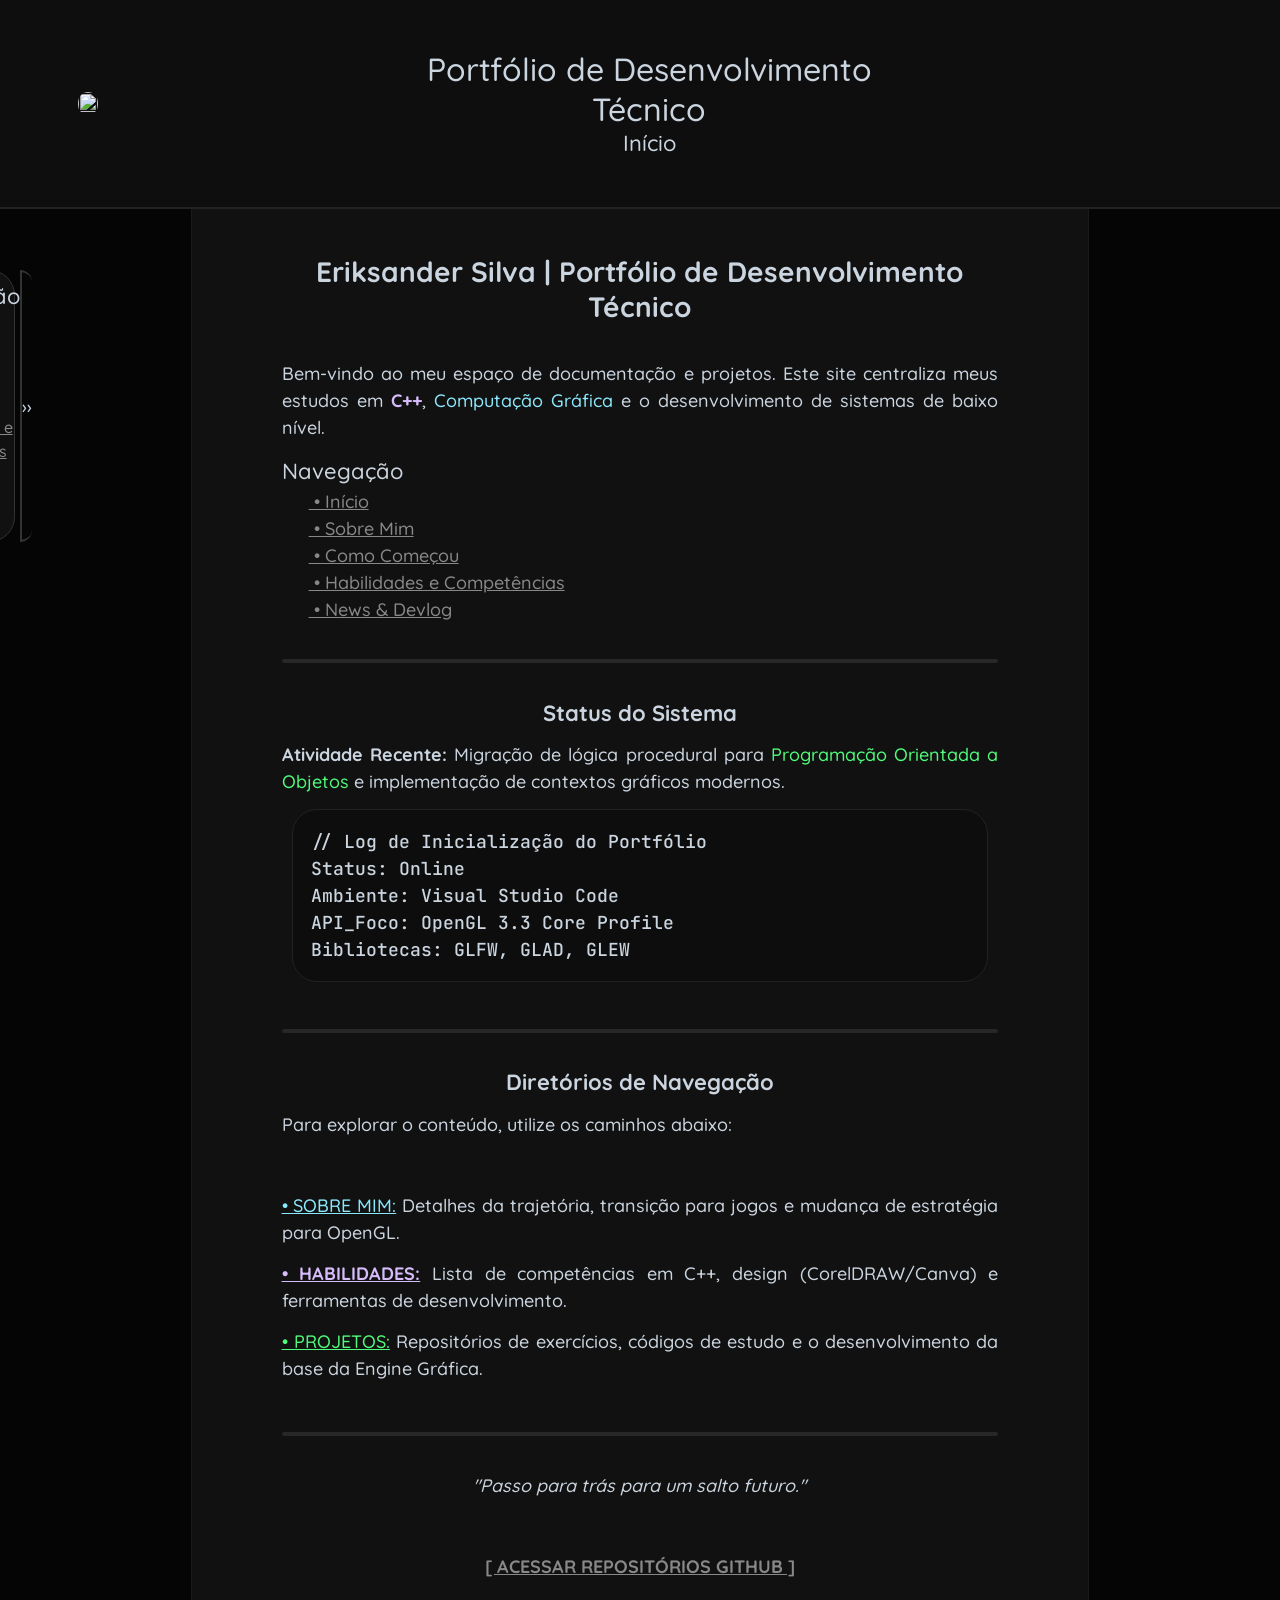
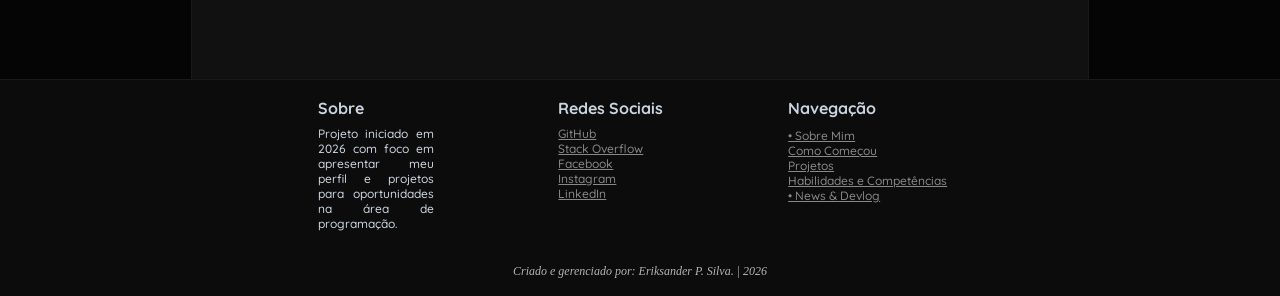
==== index.html @ 8983f593 "Portfolio Site: DevLog and Info Adding core HTML/CSS files, assets, and technical documentation stru" ====
<!doctype html>
<meta name="viewport" content="width=device-width, initial-scale=1.0">

<html lang="pt-br">
	<head>
		<meta charset="UTF-8">
		<title>Eriksander P. Silva | Início</title>
		<link rel="stylesheet" href="styles.css">
		<link rel="shortcut icon" href="https://avatars.githubusercontent.com/u/258270517?s=400&u=86ec24cb3adc86ccbdcbde97da5247bf1eaf7e98&v=4" />
		
	</head>
	
	<body>
		<header>
			<div class="box-header">
				<div class="logo">
					<a href="https://github.com/eriksander-code"> <img src="https://avatars.githubusercontent.com/u/258270517?s=400&u=86ec24cb3adc86ccbdcbde97da5247bf1eaf7e98&v=4" class="logo-img"> </a>
				</div>

				<div class="title">
					Portfólio de Desenvolvimento Técnico
					<div class="subtitle">
						Início
					</div>
				</div>

				<div class="space">
					
				</div>
			</div>
		</header>
		
		<main>
			<div class="sidebar">
				<div class="s-index">
					<div class="s-index-box">
						<span class="s-lateral-subtitle"> Navegação</span>
						<a href="aboutme.html"> • Sobre Mim</a>
						<a href="begin.html"> • Como Começou </a>
						<a href="projects.html"> • Projetos </a>
						<a href="skills.html"> • Habilidades e Competências</a>
						<a href="news.html"> • News & Devlog</a>
					</div>
				</div>
				<div class="s-popup">
					››
				</div>
			</div>

			<div class="corpo">
				<div class="corpo-text">

				

					<div class="c-title">
						Eriksander Silva | Portfólio de Desenvolvimento Técnico
					</div>

					<div class="c-paragraph2">
						Bem-vindo ao meu espaço de documentação e projetos. Este site centraliza meus estudos em <span class="c-format-purple">C++</span>, <span class="c-format-blue">Computação Gráfica</span> e o desenvolvimento de sistemas de baixo nível.
					</div>

					<div class="c-timeline">
						<span class="c-lateral-subtitle"> Navegação</span><br>
						&emsp; &emsp;<a href="index.html" class="c-paragraph2"> • Início</a> <br>
						&emsp; &emsp;<a href="aboutme.html" class="c-paragraph2"> • Sobre Mim</a> <br>
						&emsp; &emsp;<a href="begin.html" class="c-paragraph2"> • Como Começou </a><br>
						&emsp; &emsp;<a href="skills.html" class="c-paragraph2"> • Habilidades e Competências </a><br>
						&emsp; &emsp;<a href="news.html" class="c-paragraph2"> • News & Devlog</a> <br>
					</div>

					<div class="c-line"></div>

					<div class="c-subtitle">
						Status do Sistema
					</div>

					<div class="c-paragraph2">
						<span class="c-format-bold">Atividade Recente:</span> Migração de lógica procedural para <span class="c-format-green">Programação Orientada a Objetos</span> e implementação de contextos gráficos modernos.
					</div>

					<div class="c-box-code">
						// Log de Inicialização do Portfólio <br>
						Status: Online <br>
						Ambiente: Visual Studio Code <br>
						API_Foco: OpenGL 3.3 Core Profile <br>
						Bibliotecas: GLFW, GLAD, GLEW 
					</div>

					<div class="c-line"></div>

					<div class="c-subtitle">
						Diretórios de Navegação
					</div>

					<div class="c-paragraph">
						Para explorar o conteúdo, utilize os caminhos abaixo:
					</div>

					<div class="c-paragraph2">
						<a href="about.html" class="c-format-blue"> • SOBRE MIM:</a> Detalhes da trajetória, transição para jogos e mudança de estratégia para OpenGL.
					</div>

					<div class="c-paragraph2">
						<a href="skills.html" class="c-format-purple"> • HABILIDADES:</a> Lista de competências em C++, design (CorelDRAW/Canva) e ferramentas de desenvolvimento.
					</div>

					<div class="c-paragraph2">
						<a href="projects.html" class="c-format-green"> • PROJETOS:</a> Repositórios de exercícios, códigos de estudo e o desenvolvimento da base da Engine Gráfica.
					</div>

					<div class="c-line"></div>

					<div class="c-paragraph" style="text-align: center;">
						<span class="c-format-italic">"Passo para trás para um salto futuro."</span>
					</div>

					<div class="c-paragraph" style="text-align: center;">
						<a href="https://github.com/eriksander-code" target="_blank" class="c-format-bold">
							[ ACESSAR REPOSITÓRIOS GITHUB ]
						</a>
					</div>
					
				</div>
			</div>
		</main>
		
		<footer>
			<div class="footer-box">
			    <div> </div>
			
			    <div class="info">
					<span class="c-footer-title"> Sobre</span>
			        Projeto iniciado em 2026 com foco em apresentar meu perfil
					e projetos para oportunidades na área de programação.
			    </div>
			    
			    <div> </div>
			    
			    <div class="social-media">
					<span class="c-footer-title"> Redes Sociais</span>
			        <a href="https://github.com/eriksander-code"> GitHub</a>
			        <a href=""> Stack Overflow</a>
			        <a href=""> Facebook </a>
			        <a href=""> Instagram </a>
			        <a href=""> LinkedIn</a>
			    </div>

				<div> </div>
			    
			    <div class="index">
					<span class="c-footer-title"> Navegação</span>
			        <a href="aboutme.html"> • Sobre Mim</a>
			        <a href="begin.html"> Como Começou </a>
			        <a href="projects.html"> Projetos </a>
			        <a href="skills.html"> Habilidades e Competências</a>
					<a href="news.html"> • News & Devlog</a>
			    </div>
			</div>
			
			<div class="credits">
			    Criado e gerenciado por: Eriksander P. Silva. | 2026
			</div>
		</footer>
	</body>
</html>
---- styles.css ----
@import url('https://fonts.googleapis.com/css2?family=JetBrains+Mono:ital,wght@0,100..800;1,100..800&display=swap');
@import url('https://fonts.googleapis.com/css2?family=Quicksand:wght@300..700&display=swap');
@import url('https://fonts.googleapis.com/css2?family=Cormorant+Garamond:ital,wght@0,300..700;1,300..700&display=swap');

body {
	display: grid;
	align-items: space-between;
	justify-content: center;
	
	margin: 0;
	font-family: Quicksand;
	font-size: 12px;
	font-weight: 500;
	color: #cbd5e0;
	
	height: auto;
	width: auto;

	overflow-x: hidden;
}

header {
	display: inline-flex;
	justify-content: space-around;  
	align-items: center;

	width: 100vw;
	height: 23vh;
	background-color: #0e0e0e; 
    border-bottom: 2px solid #222;
}
	.box-header {
		display: inline-flex;
		justify-content: space-between;  
		align-items: center;

		width: 95%;
		height: 70%;
	}

		.title {
			display: grid;
			align-items: space-between;
			justify-content: center;

			margin: auto;

			font-family: Quicksand;
			font-size: 32px;
			text-align: center;
		}

		.subtitle {
			display: grid;
			align-items: space-between;
			justify-content: center;

			margin: auto;

			font-family: Quicksand;
			font-size: 22px;
			text-align: center;
		}

		.logo {
			display: flex;
			align-items: center;
			justify-content: center;

			margin-right: 20%;

			width: 10%;
			height: 100%;
		}
			.logo-img {
				width: 100%;
				height: 100%;

				border-radius: 100px;
			}

		.space {
			width: 30%;
			height: 100%;
		}

main {
	display: grid;
	justify-content: center;  
	align-items: space-between;

	width: 100vw;
	height: auto;
	background-color: #050505;
}
	.sidebar {
		transition: all 0.5s ease;

		position: fixed;
		top: 30%;
		left: -19%;

		display: flex;
		justify-content: space-between;  
		align-items: center;

		width: 20vw;
		height: 30vh;
		background-color: #111; 
    	border: 1px solid #333;
		
		border-top-right-radius: 25px;
		border-bottom-right-radius: 25px;

		margin: 0;
	}

	.sidebar:hover {
		transform: scale(1);

		position: fixed;
		left: -10%;
	}

		.s-index {
			display: grid;
            justify-content: start;
            align-items: start;

            height: 100%;
            width: auto;

			margin-left: 55%;
			padding-top: 12.5%;
			padding-bottom: 5.5%;
		}

		.s-index-box {
			display: grid;
            justify-content: space-between;
            align-items: start;
        
            text-align: left;

			font-size: 16px;
			line-height: 1.5;
		}

		.s-popup {
			display: flex;
			justify-content: center;  
			align-items: center;

			margin-right: 0%;
			font-size: 18px;

			width: 8%;
			height: 99%;

			background-color: rgba(0,0,0,0);
			border-top: 2px solid #333;
			border-left: 2px solid #333;
			border-bottom: 2px solid #333;
			color: #cbd5e0;

			border-top-right-radius: 25px;
			border-bottom-right-radius: 25px;
		}

		.s-lateral-subtitle {
			text-align: left;
			font-size: 22px;
			font-family: Quicksand;

			margin-top: 0%;
			margin-bottom: 5%;

			line-height: 1.5;
		}

	.corpo {
		display: grid;
		justify-content: center;  
		align-items: center;

		width: 70vw;
		height: auto;
		background-color: #111111; 
		border-left: 1px solid #1a1a1a; 
		border-right: 1px solid #1a1a1a;

		margin: 0;
	}

		.corpo-text {
			display: grid;
			align-items: space-around;

			width: 80%;
			min-width: 80%;
			max-width: 80%;
			height: auto;
			background-color: rgba(0, 0, 0, 0);

			margin: auto;
			margin-top: 5%;
			margin-bottom: 5%;
		}
			.c-title {
				text-align: center;
				font-size: 28px;
				font-family: Quicksand;
				font-weight: 1000;

				margin-top: 0%;
				margin-bottom: 5%;
			}

			.c-subtitle {
				text-align: center;
				font-size: 22px;
				font-family: Quicksand;
				font-weight: 1000;

				margin-top: 0%;
				margin-bottom: 2%;
			}

			.c-paragraph {
				text-align: justify;
				font-size: 18px;
				font-family: Quicksand;

				margin-top: 0%;
				margin-bottom: 7.5%;

				line-height: 1.5;
			}

			.c-paragraph2 {
				text-align: justify;
				font-size: 18px;
				font-family: Quicksand;

				margin-top: 0%;
				margin-bottom: 2%;

				line-height: 1.5;
			}
			
			.c-lateral-subtitle {
			    text-align: left;
			    font-size: 22px;
				font-family: Quicksand;

				margin-top: 0%;
				margin-bottom: 2%;

				line-height: 1.5;
			}

			.c-footer-title {
			    text-align: left;
			    font-size: 16px;
				font-family: Quicksand;
				font-weight: bold;

				margin-top: 0%;
				margin-bottom: 5%;

				line-height: 1.5;
			}

			.c-space {
				width: 25vw;
			}

			.c-image-box-center {
			    height: auto;
			    width: auto;
			    
			    display: flex;
			    align-items: start;
			    justify-content: center;
			    
			    margin-bottom: 0%;
			}

			.c-image-box-left {
			    height: auto;
			    width: auto;
			    
			    display: flex;
			    align-items: start;
			    justify-content: left;
			    
			    margin-bottom: 0%;
			}
			
			.c-image-box-right {
			    height: auto;
			    width: auto;
			    
			    display: flex;
			    align-items: start;
			    justify-content: right;
			    
			    margin-bottom: 0%;
			}

			    .c-image-small {
			    	max-width: 60%;
				    max-height: 60%;

				    border-radius: 25px;
			    }
				.c-image-medium {
			    	max-width: 80%;
				    max-height: 80%;

				    border-radius: 25px;
			    }
				.c-image-big {
			    	max-width: 100%;
				    max-height: 100%;

				    border-radius: 25px;
			    }

			.c-format-red {
				color: #ff2323;
			}
			
			.c-format-blue {
				color: #8be9fd;
			}

			.c-format-green {
				color: #50fa7b;
			}
			
			.c-format-cyan {
			    color: rgb(0,122,122);
			}

			.c-format-underline {
				text-decoration: underline;
			}

			.c-format-italic {
				font-style: italic;
			}

			.c-format-bold {
				font-weight: 1000;
			}
			
			.c-format-skygreen {
			    color: rgb(205, 255, 205);
			}

			.c-format-purple {
				color: #d6bcfa;
				font-weight: bold;
			}

			a {
				color: #888;
				transition: color 0.3s ease;
			}

			a:hover {
				color: #ffffff;
    			text-shadow: 0 0 10px rgba(4, 238, 255, 0.7);
			}

			.c-box-code {
				text-align: left;
				font-size: 18px;
				font-family: 'JetBrains Mono';

				margin-top: 0%;
				margin-bottom: 1.5%;
				margin-left: 1.5%;
				margin-right: 1.5%;
				padding: 2.5%;

				line-height: 1.5;

				border-radius: 25px;
				background-color: #0d0d0d; 
    			border: 1px solid #222;
			}

			.c-box {
				text-align: justify;
				font-size: 18px;
				font-family: Quicksand;

				margin-top: 0%;
				margin-bottom: 5%;
				margin-left: 1.5%;
				margin-right: 1.5%;
				padding: 2.5%;

				line-height: 1.5;

				border-radius: 25px;
				background-color: #0d0d0d; 
    			border: 1px solid #222;
			}

			.c-timeline-box {
				text-align: left;
				font-size: 18px;
				font-family: Quicksand;

				margin-top: 0%;
				margin-bottom: 5%;
				margin-left: 1.5%;
				margin-right: 1.5%;
				padding: 2.5%;

				line-height: 2;

				background-color: rgba(0, 0, 0, 0); 
    			border-left: 3px solid #222;
			}

			.c-line {
				margin-top: 5%;
				margin-bottom: 5%;
				background-color: rgb(39, 39, 39);

				border: 2px solid rgb(39,39,39);
				border-radius: 50px;
			}

			.c-vertical-line {
				height: 70%;

				background-color: rgb(45, 45, 45);

				border: 1.5px solid rgb(45, 45, 45);
				border-radius: 50px;
			}


footer {
	position: relative;
	top: 0vh;
	bottom: 0px;
	
	display: grid;
	justify-content: center;
	align-items: space-between;

	width: 100vw;
	min-height: 24vh;
	height: auto;
	background: #0c0c0c;
	
    border-top: 1px solid #1a1a1a;
}
    .footer-box {
        display: flex;
        justify-content: space-between;
        align-items: start;
        
        margin: auto;
		margin-right: 10%;
        
        height: 80%;
        width: 60vw;
		max-width: 80vw;
    }
        
        .info {
            display: grid;
            justify-content: space-around;
            align-items: top;
            
            text-align: justify;
            height: auto;
            width: 15%;

			margin-right: 0%;
        }
        
        .social-media {
            display: grid;
            justify-content: space-around;
            align-items: top;
        
            text-align: left;
            height: auto;
            width: auto;

        }
        
        .index {
            display: grid;
            justify-content: space-around;
            align-items: top;
        
            text-align: left;
            height: auto;
            width: auto;

			margin-right: 10%;
        }
    
    .credits {
        margin: auto;
		text-align: center;
        
        font-family: 'Times New Roman', serif;
        font-style: italic;
        font-size: 12px;
        
        color: rgb(180,180,180);
    }

/*-------------------------------------------------------------------*/

@media (max-width: 768px) {

    header {
        height: auto;
        padding: 20px 0;
    }

    .title {
        font-size: 22px;
    }

    .logo {
        width: 20%;
        margin-right: 0;
    }

    .sidebar {
        display:none;
    }

    .corpo {
        width: 95vw;
        border-left: none;
        border-right: none;
    }

    .corpo-text {
        width: 90%;
        margin-top: 10%;
        margin-bottom: 10%;
    }

    .c-title {
        font-size: 22px;
        text-align: center;
    }

    .c-subtitle {
        font-size: 18px;
    }

    .c-paragraph {
        font-size: 16px;
        line-height: 1.6;
        text-align: left;
    }

    .c-lateral-subtitle {
        font-size: 18px;
    }

    .c-box, .c-box-code {
        margin-left: 0;
        margin-right: 0;
        padding: 4%;
    }

    .c-image {
        max-width: 100%;
    }

    footer {
        height: 65vh;
        padding: 20px 0;
    }

    .footer-box {
        display: grid;
        justify-content: left;
        align-items: left;
        text-align: left;
        gap: 25px;

        border: 2px solid red;
    }

    .info, .social-media, .index {
        width: 100%;
		border: 2px solid red;
    }

    .info {
        text-align: left;
    }

    .social-media a,
    .index a {
        display: flex;
        margin: 0;
    }

    .credits {
        margin-top: 20%;
    }

}
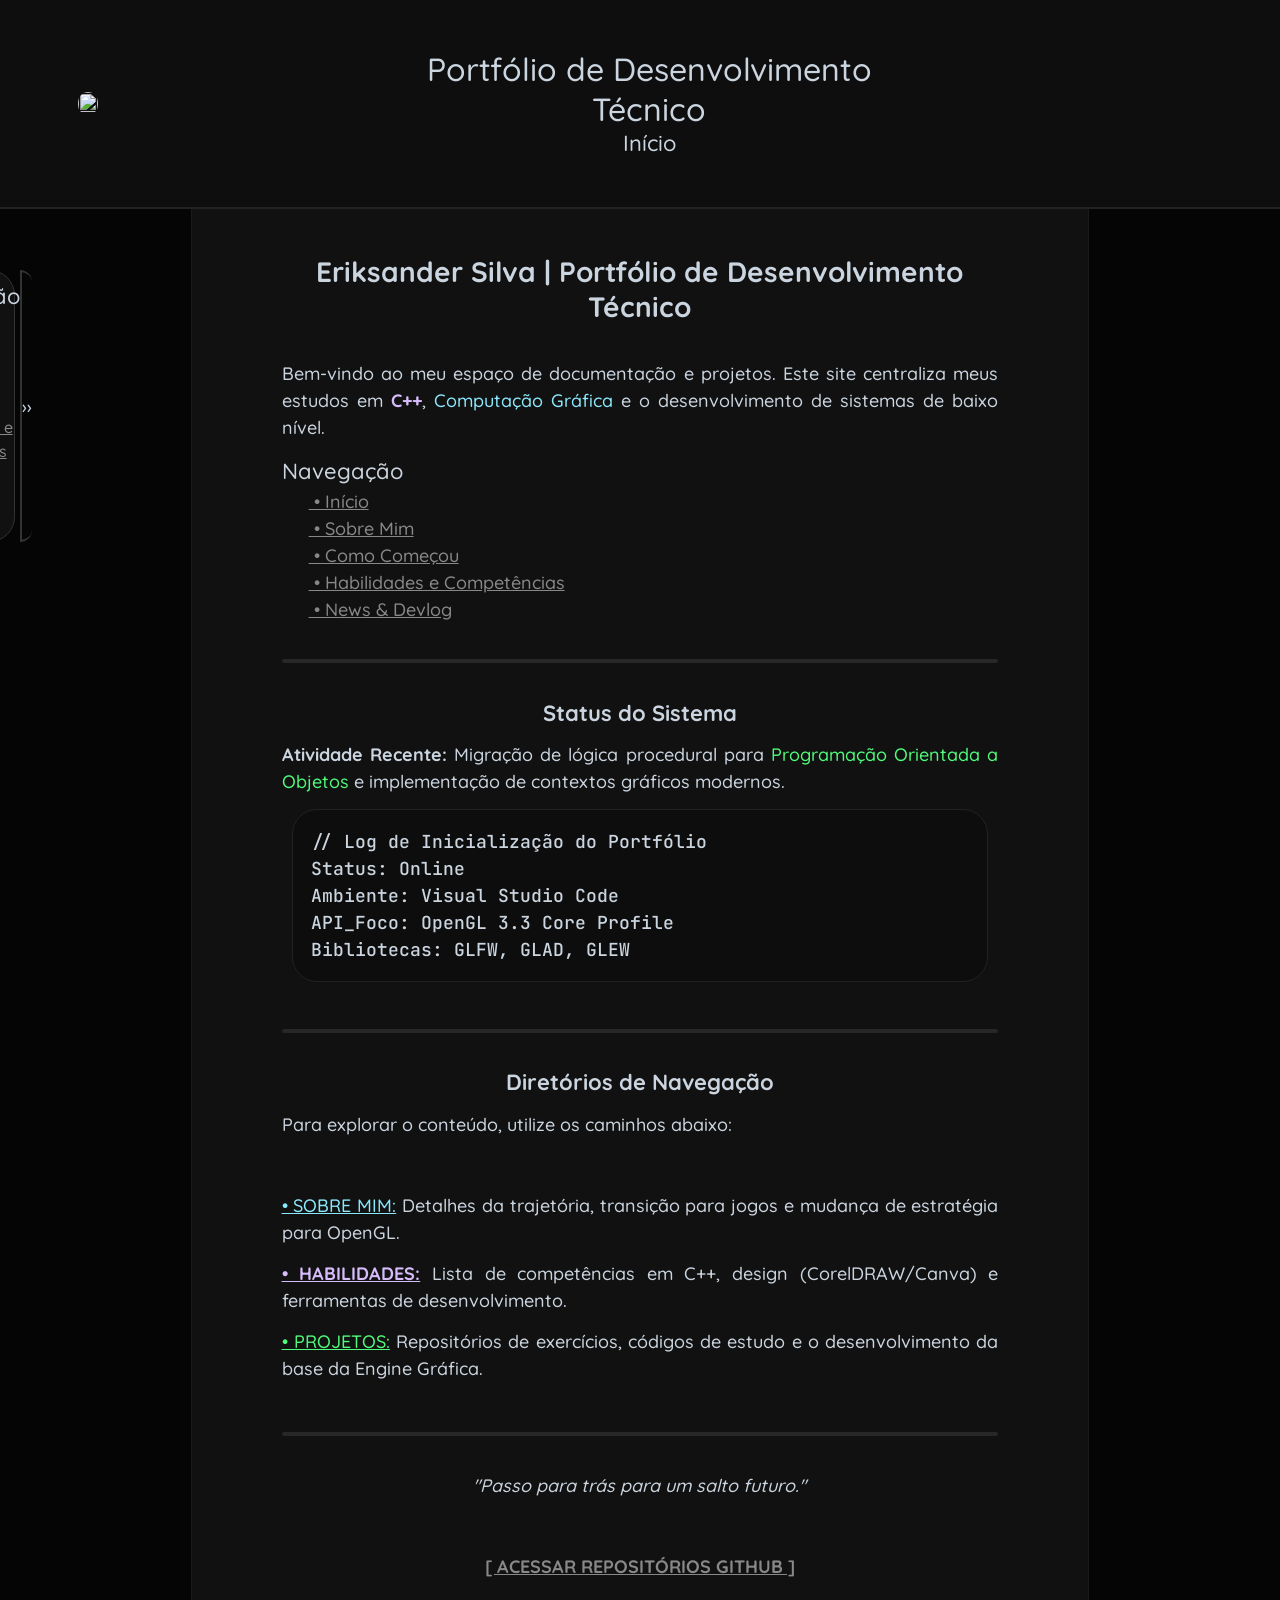
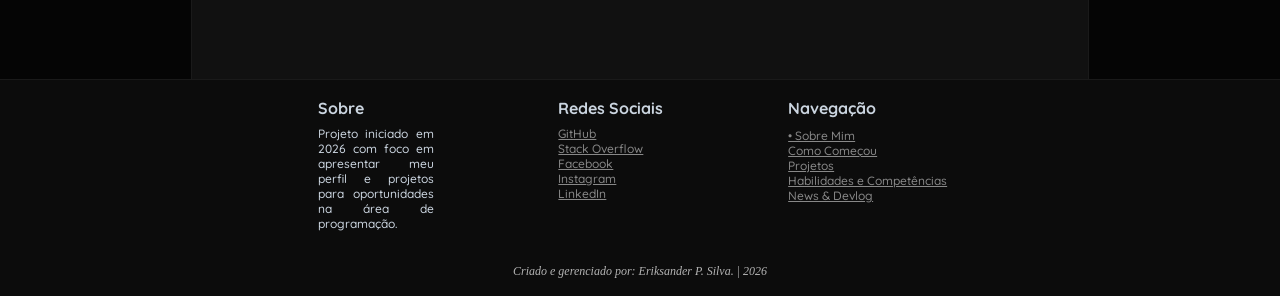
==== commit f950096c: "Minor fixes index.html" ====
--- a/index.html
+++ b/index.html
@@ -154,7 +154,7 @@
 			        <a href="begin.html"> Como Começou </a>
 			        <a href="projects.html"> Projetos </a>
 			        <a href="skills.html"> Habilidades e Competências</a>
-					<a href="news.html"> • News & Devlog</a>
+					<a href="news.html"> News & Devlog</a>
 			    </div>
 			</div>
 			
--- a/styles.css
+++ b/styles.css
@@ -544,13 +544,15 @@
     }
 
     .corpo {
-        width: 95vw;
+        width: 95vw;
+        max-width: 95vw;
         border-left: none;
         border-right: none;
     }
 
     .corpo-text {
-        width: 90%;
+        width: 90%;
+        max-width: 90%;
         margin-top: 10%;
         margin-bottom: 10%;
     }
@@ -596,12 +598,12 @@
         text-align: left;
         gap: 25px;
 
-        border: 2px solid red;
+        
     }
 
     .info, .social-media, .index {
         width: 100%;
-		border: 2px solid red;
+	
     }
 
     .info {
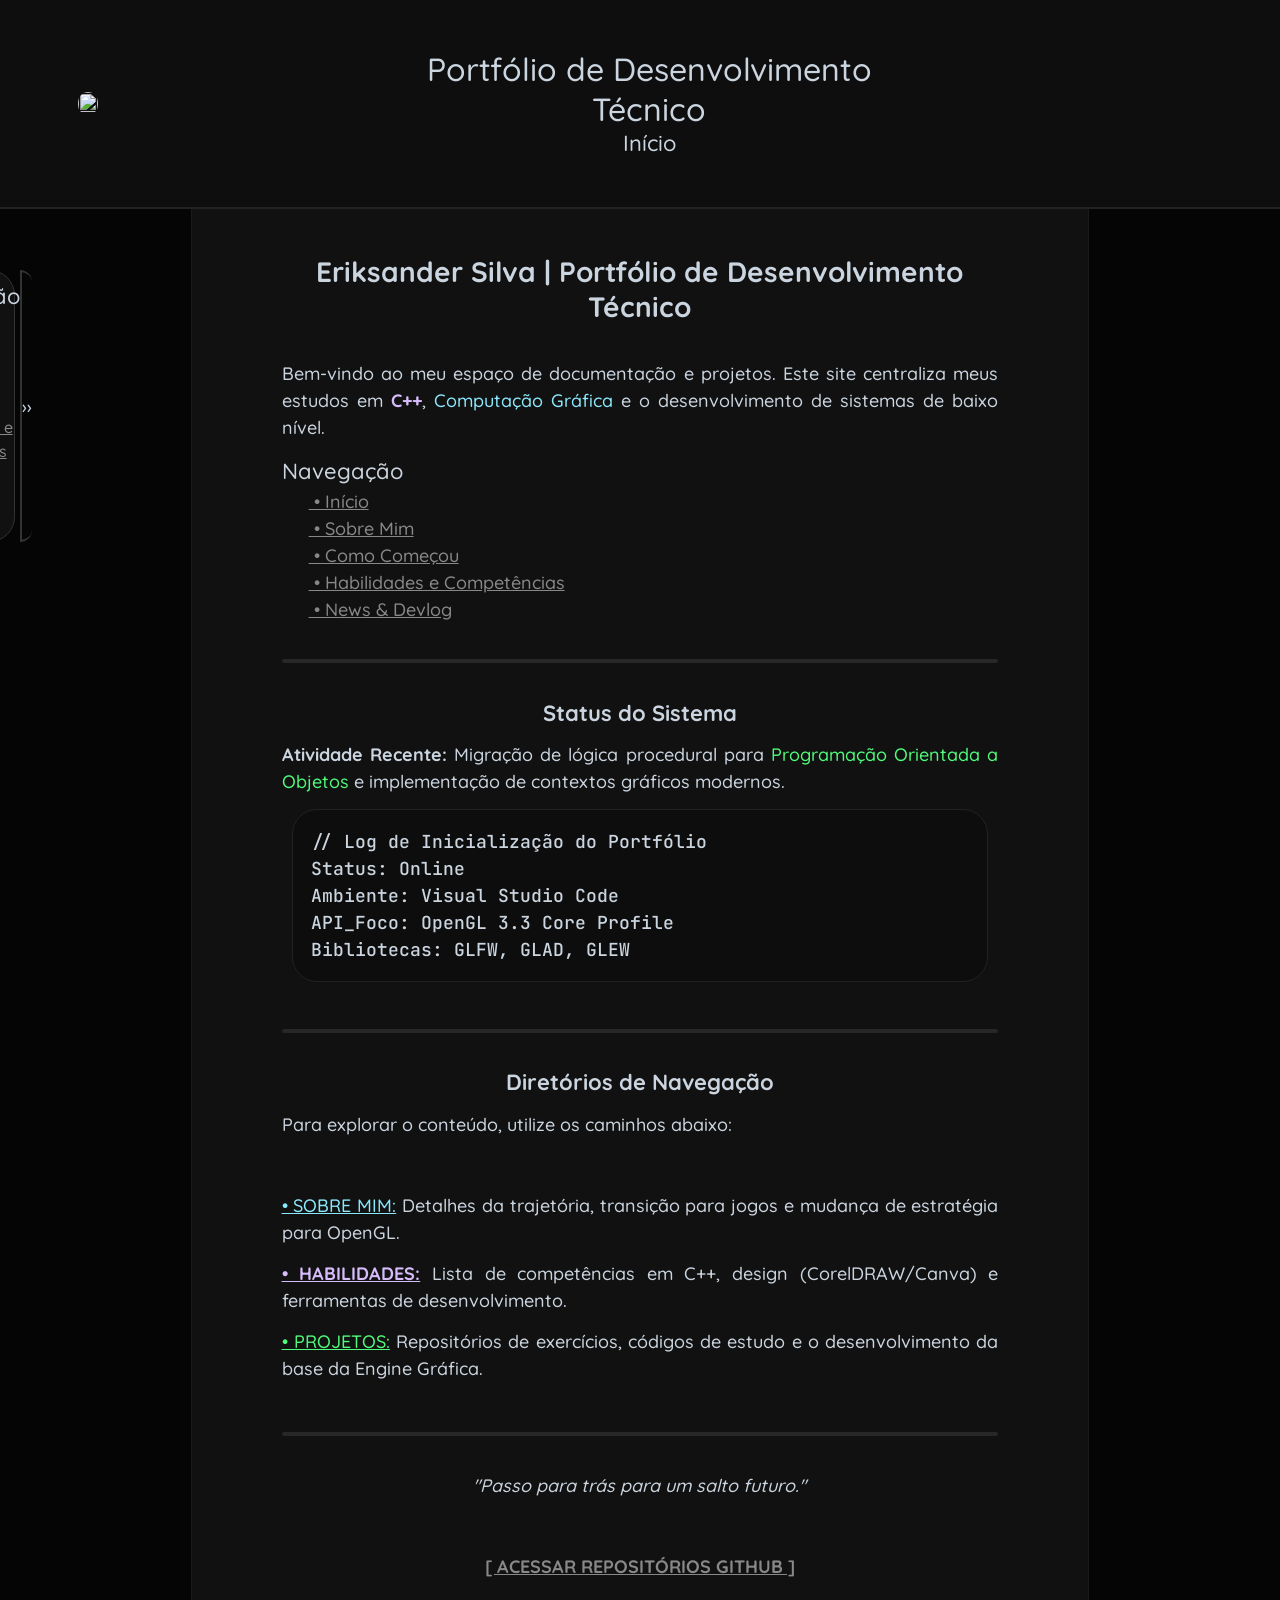
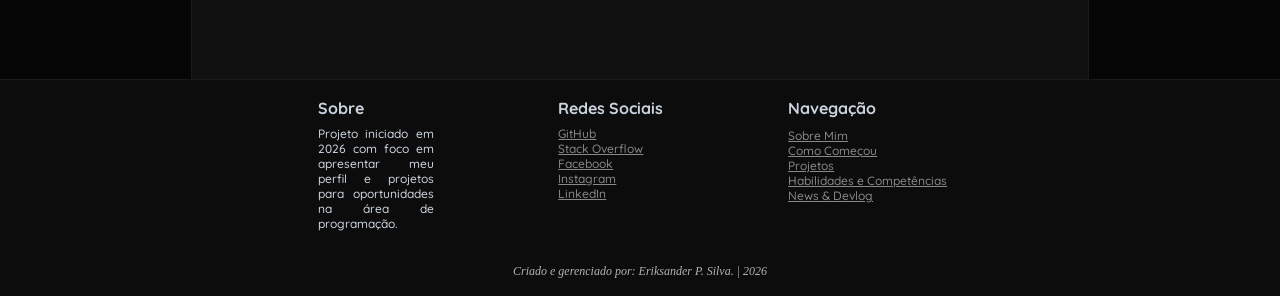
==== commit 3471ae16: "Minor HTML fixes - 153" ====
--- a/index.html
+++ b/index.html
@@ -150,7 +150,7 @@
 			    
 			    <div class="index">
 					<span class="c-footer-title"> Navegação</span>
-			        <a href="aboutme.html"> • Sobre Mim</a>
+			        <a href="aboutme.html"> Sobre Mim</a>
 			        <a href="begin.html"> Como Começou </a>
 			        <a href="projects.html"> Projetos </a>
 			        <a href="skills.html"> Habilidades e Competências</a>
@@ -163,4 +163,4 @@
 			</div>
 		</footer>
 	</body>
-</html>+</html>
--- a/styles.css
+++ b/styles.css
@@ -116,10 +116,9 @@
 	}
 
 	.sidebar:hover {
-		transform: scale(1);
+		transform: translateX(45%);
 
 		position: fixed;
-		left: -10%;
 	}
 
 		.s-index {
@@ -544,14 +543,14 @@
     }
 
     .corpo {
-        width: 95vw;
+        width: 95vw;
         max-width: 95vw;
         border-left: none;
         border-right: none;
     }
 
     .corpo-text {
-        width: 90%;
+        width: 90%;
         max-width: 90%;
         margin-top: 10%;
         margin-bottom: 10%;
@@ -620,4 +619,4 @@
         margin-top: 20%;
     }
 
-}       +}       
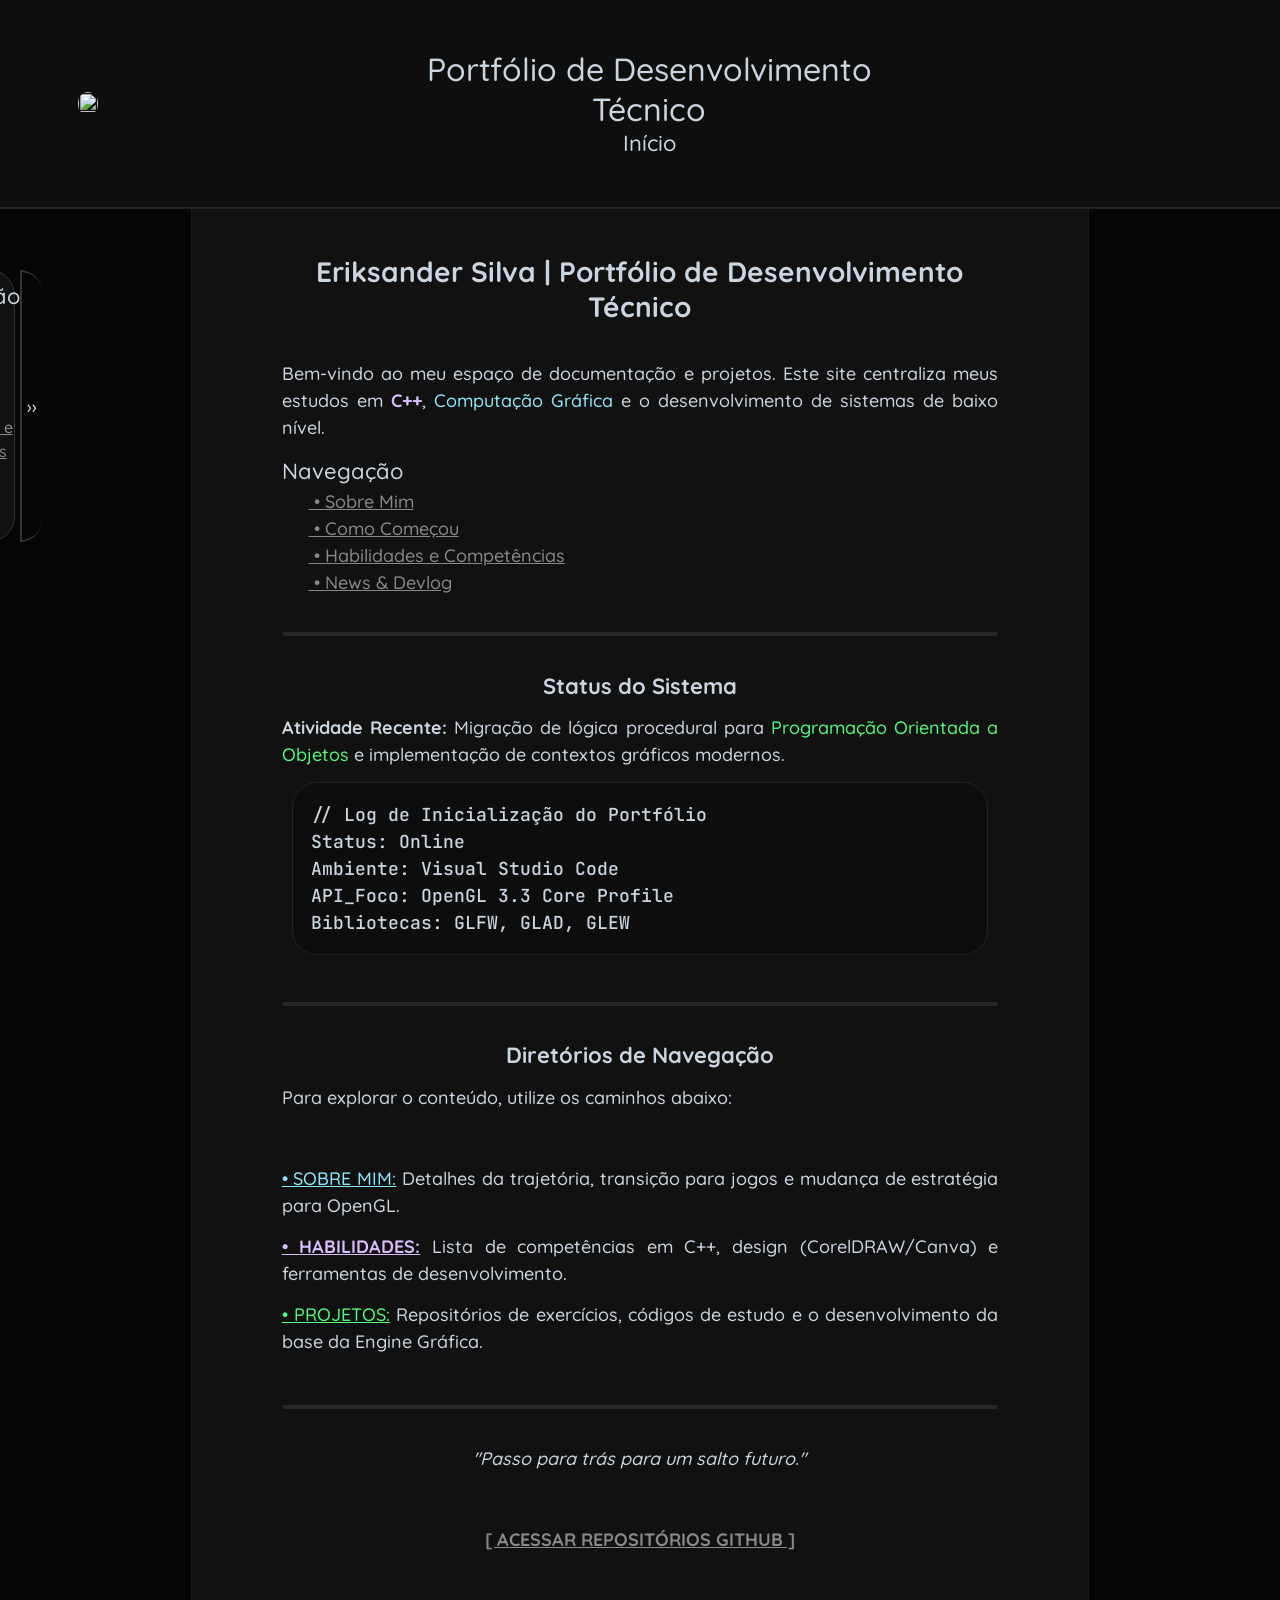
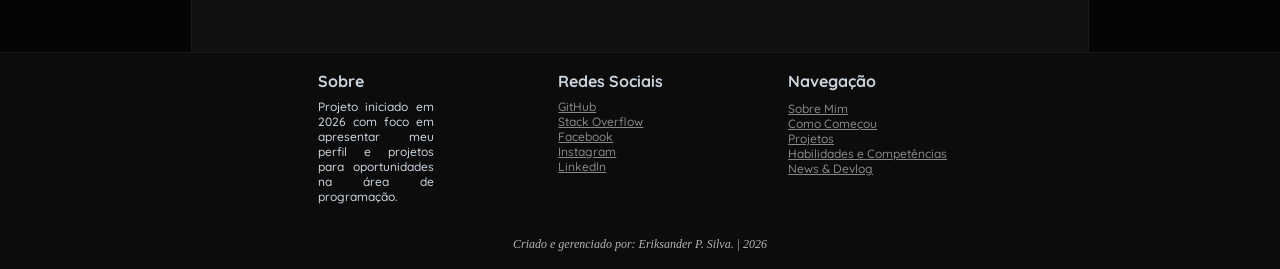
==== commit 6f1a8a59: "Uploading the new structure" ====
--- a/index.html
+++ b/index.html
@@ -5,7 +5,12 @@
 	<head>
 		<meta charset="UTF-8">
 		<title>Eriksander P. Silva | Início</title>
-		<link rel="stylesheet" href="styles.css">
+		<link rel="stylesheet" href="style/global.css">
+		<link rel="stylesheet" href="style/header.css">
+		<link rel="stylesheet" href="style/main.css">
+		<link rel="stylesheet" href="style/c-format.css">
+		<link rel="stylesheet" href="style/footer.css">
+		<link rel="stylesheet" href="style/media.css">
 		<link rel="shortcut icon" href="https://avatars.githubusercontent.com/u/258270517?s=400&u=86ec24cb3adc86ccbdcbde97da5247bf1eaf7e98&v=4" />
 		
 	</head>
@@ -35,11 +40,11 @@
 				<div class="s-index">
 					<div class="s-index-box">
 						<span class="s-lateral-subtitle"> Navegação</span>
-						<a href="aboutme.html"> • Sobre Mim</a>
-						<a href="begin.html"> • Como Começou </a>
-						<a href="projects.html"> • Projetos </a>
-						<a href="skills.html"> • Habilidades e Competências</a>
-						<a href="news.html"> • News & Devlog</a>
+						<a href="pages/aboutme.html"> • Sobre Mim</a>
+						<a href="pages/begin.html"> • Como Começou </a>
+						<a href="pages/projects.html"> • Projetos </a>
+						<a href="pages/skills.html"> • Habilidades e Competências</a>
+						<a href="pages/news.html"> • News & Devlog</a>
 					</div>
 				</div>
 				<div class="s-popup">
@@ -62,11 +67,10 @@
 
 					<div class="c-timeline">
 						<span class="c-lateral-subtitle"> Navegação</span><br>
-						&emsp; &emsp;<a href="index.html" class="c-paragraph2"> • Início</a> <br>
-						&emsp; &emsp;<a href="aboutme.html" class="c-paragraph2"> • Sobre Mim</a> <br>
-						&emsp; &emsp;<a href="begin.html" class="c-paragraph2"> • Como Começou </a><br>
-						&emsp; &emsp;<a href="skills.html" class="c-paragraph2"> • Habilidades e Competências </a><br>
-						&emsp; &emsp;<a href="news.html" class="c-paragraph2"> • News & Devlog</a> <br>
+						&emsp; &emsp;<a href="pages/aboutme.html" class="c-paragraph2"> • Sobre Mim</a> <br>
+						&emsp; &emsp;<a href="pages/begin.html" class="c-paragraph2"> • Como Começou </a><br>
+						&emsp; &emsp;<a href="pages/skills.html" class="c-paragraph2"> • Habilidades e Competências </a><br>
+						&emsp; &emsp;<a href="pages/news.html" class="c-paragraph2"> • News & Devlog</a> <br>
 					</div>
 
 					<div class="c-line"></div>
@@ -150,11 +154,11 @@
 			    
 			    <div class="index">
 					<span class="c-footer-title"> Navegação</span>
-			        <a href="aboutme.html"> Sobre Mim</a>
-			        <a href="begin.html"> Como Começou </a>
-			        <a href="projects.html"> Projetos </a>
-			        <a href="skills.html"> Habilidades e Competências</a>
-					<a href="news.html"> News & Devlog</a>
+			        <a href="pages/aboutme.html"> Sobre Mim</a>
+			        <a href="pages/begin.html"> Como Começou </a>
+			        <a href="pages/projects.html"> Projetos </a>
+			        <a href="pages/skills.html"> Habilidades e Competências</a>
+					<a href="pages/news.html"> News & Devlog</a>
 			    </div>
 			</div>
 			
--- a/style/global.css
+++ b/style/global.css
@@ -0,0 +1,30 @@
+/*//////////////////////////////////////////////////////////////////////////////////////////////////////
+
+    Creation Date: 04/19/2026
+    Last Update: 04/19/2026
+    Created by: Eriksander P. Silva
+    Name: global.css
+    Description: This file contains all global classes for the HTML.
+
+//////////////////////////////////////////////////////////////////////////////////////////////////////*/
+
+@import url('https://fonts.googleapis.com/css2?family=JetBrains+Mono:ital,wght@0,100..800;1,100..800&display=swap');
+@import url('https://fonts.googleapis.com/css2?family=Quicksand:wght@300..700&display=swap');
+@import url('https://fonts.googleapis.com/css2?family=Cormorant+Garamond:ital,wght@0,300..700;1,300..700&display=swap');
+
+body {
+	display: grid;
+	align-items: space-between;
+	justify-content: center;
+	
+	margin: 0;
+	font-family: Quicksand;
+	font-size: 12px;
+	font-weight: 500;
+	color: #cbd5e0;
+	
+	height: auto;
+	width: auto;
+
+	overflow-x: hidden;
+}
--- a/style/header.css
+++ b/style/header.css
@@ -0,0 +1,74 @@
+/*//////////////////////////////////////////////////////////////////////////////////////////////////////
+
+    Creation Date: 04/19/2026
+    Last Update: 04/19/2026
+    Created by: Eriksander P. Silva
+    Name: header.css
+    Description: This file contains the whole system of classes for the header in the HTML.
+
+//////////////////////////////////////////////////////////////////////////////////////////////////////*/
+
+header {
+	display: inline-flex;
+	justify-content: space-around;  
+	align-items: center;
+
+	width: 100vw;
+	height: 23vh;
+	background-color: #0e0e0e; 
+    border-bottom: 2px solid #222;
+}
+	.box-header {
+		display: inline-flex;
+		justify-content: space-between;  
+		align-items: center;
+
+		width: 95%;
+		height: 70%;
+	}
+
+		.title {
+			display: grid;
+			align-items: space-between;
+			justify-content: center;
+
+			margin: auto;
+
+			font-family: Quicksand;
+			font-size: 32px;
+			text-align: center;
+		}
+
+		.subtitle {
+			display: grid;
+			align-items: space-between;
+			justify-content: center;
+
+			margin: auto;
+
+			font-family: Quicksand;
+			font-size: 22px;
+			text-align: center;
+		}
+
+		.logo {
+			display: flex;
+			align-items: center;
+			justify-content: center;
+
+			margin-right: 20%;
+
+			width: 10%;
+			height: 100%;
+		}
+			.logo-img {
+				width: 100%;
+				height: 100%;
+
+				border-radius: 100px;
+			}
+
+		.space {
+			width: 30%;
+			height: 100%;
+		}
--- a/style/main.css
+++ b/style/main.css
@@ -0,0 +1,133 @@
+/*//////////////////////////////////////////////////////////////////////////////////////////////////////
+
+    Creation Date: 04/19/2026
+    Last Update: 04/19/2026
+    Created by: Eriksander P. Silva
+    Name: main.css
+    Description: This file contains the whole system of classes for the main in the HTML.
+
+//////////////////////////////////////////////////////////////////////////////////////////////////////*/
+
+main {
+	display: grid;
+	justify-content: center;  
+	align-items: space-between;
+
+	width: 100vw;
+	height: auto;
+	background-color: #050505;
+}
+	.sidebar {
+		transition: all 0.5s ease;
+
+		position: fixed;
+		top: 30%;
+		left: -19%;
+
+		display: flex;
+		justify-content: space-between;  
+		align-items: center;
+
+		width: 20vw;
+		height: 30vh;
+		background-color: #111; 
+    	border: 1px solid #333;
+		
+		border-top-right-radius: 25px;
+		border-bottom-right-radius: 25px;
+
+		margin: 0;
+	}
+
+	.sidebar:hover {
+		transform: translateX(45%);
+
+		position: fixed;
+	}
+
+		.s-index {
+			display: grid;
+            justify-content: start;
+            align-items: start;
+
+            height: 100%;
+            width: auto;
+
+			margin-left: 55%;
+			padding-top: 12.5%;
+			padding-bottom: 5.5%;
+		}
+
+		.s-index-box {
+			display: grid;
+            justify-content: space-between;
+            align-items: start;
+        
+            text-align: left;
+
+			font-size: 16px;
+			line-height: 1.5;
+		}
+
+		.s-popup {
+			display: flex;
+			justify-content: center;  
+			align-items: center;
+
+			margin-right: 0%;
+			font-size: 18px;
+
+			width: 8%;
+			max-width: 8%;
+			min-width: 8%;
+			height: 99%;
+
+			background-color: rgba(0,0,0,0);
+			border-top: 2px solid #333;
+			border-left: 2px solid #333;
+			border-bottom: 2px solid #333;
+			color: #cbd5e0;
+
+			border-top-right-radius: 25px;
+			border-bottom-right-radius: 25px;
+		}
+
+		.s-lateral-subtitle {
+			text-align: left;
+			font-size: 22px;
+			font-family: Quicksand;
+
+			margin-top: 0%;
+			margin-bottom: 5%;
+
+			line-height: 1.5;
+		}
+
+	.corpo {
+		display: grid;
+		justify-content: center;  
+		align-items: center;
+
+		width: 70vw;
+		height: auto;
+		background-color: #111111; 
+		border-left: 1px solid #1a1a1a; 
+		border-right: 1px solid #1a1a1a;
+
+		margin: 0;
+	}
+
+		.corpo-text {
+			display: grid;
+			align-items: space-around;
+
+			width: 80%;
+			min-width: 80%;
+			max-width: 80%;
+			height: auto;
+			background-color: rgba(0, 0, 0, 0);
+
+			margin: auto;
+			margin-top: 5%;
+			margin-bottom: 5%;
+		}
--- a/style/c-format.css
+++ b/style/c-format.css
@@ -0,0 +1,250 @@
+/*//////////////////////////////////////////////////////////////////////////////////////////////////////
+
+    Creation Date: 04/19/2026
+    Last Update: 04/19/2026
+    Created by: Eriksander P. Silva
+    Name: c-format.css
+    Description: this file contains the main and corpo classes; can be used
+                 to write and format the text. Is a archive "from" main, but
+                 just complements.
+
+//////////////////////////////////////////////////////////////////////////////////////////////////////*/
+
+.c-title {
+    text-align: center;
+    font-size: 28px;
+    font-family: Quicksand;
+    font-weight: 1000;
+
+    margin-top: 0%;
+    margin-bottom: 5%;
+}
+
+.c-subtitle {
+    text-align: center;
+    font-size: 22px;
+    font-family: Quicksand;
+    font-weight: 1000;
+
+    margin-top: 0%;
+    margin-bottom: 2%;
+}
+
+.c-paragraph {
+    text-align: justify;
+    font-size: 18px;
+    font-family: Quicksand;
+
+    margin-top: 0%;
+    margin-bottom: 7.5%;
+
+    line-height: 1.5;
+}
+
+.c-paragraph2 {
+    text-align: justify;
+    font-size: 18px;
+    font-family: Quicksand;
+
+    margin-top: 0%;
+    margin-bottom: 2%;
+
+    line-height: 1.5;
+}
+
+.c-lateral-subtitle {
+    text-align: left;
+    font-size: 22px;
+    font-family: Quicksand;
+
+    margin-top: 0%;
+    margin-bottom: 2%;
+
+    line-height: 1.5;
+}
+
+.c-footer-title {
+    text-align: left;
+    font-size: 16px;
+    font-family: Quicksand;
+    font-weight: bold;
+
+    margin-top: 0%;
+    margin-bottom: 5%;
+
+    line-height: 1.5;
+}
+
+.c-box-code {
+    text-align: left;
+    font-size: 18px;
+    font-family: 'JetBrains Mono';
+
+    margin-top: 0%;
+    margin-bottom: 1.5%;
+    margin-left: 1.5%;
+    margin-right: 1.5%;
+    padding: 2.5%;
+
+    line-height: 1.5;
+
+    border-radius: 25px;
+    background-color: #0d0d0d; 
+    border: 1px solid #222;
+}
+
+.c-box {
+    text-align: justify;
+    font-size: 18px;
+    font-family: Quicksand;
+
+    margin-top: 0%;
+    margin-bottom: 5%;
+    margin-left: 1.5%;
+    margin-right: 1.5%;
+    padding: 2.5%;
+
+    line-height: 1.5;
+
+    border-radius: 25px;
+    background-color: #0d0d0d; 
+    border: 1px solid #222;
+}
+
+.c-timeline-box {
+    text-align: left;
+    font-size: 18px;
+    font-family: Quicksand;
+
+    margin-top: 0%;
+    margin-bottom: 5%;
+    margin-left: 1.5%;
+    margin-right: 1.5%;
+    padding: 2.5%;
+
+    line-height: 2;
+
+    background-color: rgba(0, 0, 0, 0); 
+    border-left: 3px solid #222;
+}
+
+.c-line {
+    margin-top: 5%;
+    margin-bottom: 5%;
+    background-color: rgb(39, 39, 39);
+
+    border: 2px solid rgb(39,39,39);
+    border-radius: 50px;
+}
+
+.c-vertical-line {
+    height: 70%;
+
+    background-color: rgb(45, 45, 45);
+
+    border: 1.5px solid rgb(45, 45, 45);
+    border-radius: 50px;
+}
+
+.c-image-box-center {
+    height: auto;
+    width: auto;
+    
+    display: flex;
+    align-items: start;
+    justify-content: center;
+    
+    margin-bottom: 0%;
+}
+
+.c-image-box-left {
+    height: auto;
+    width: auto;
+    
+    display: flex;
+    align-items: start;
+    justify-content: left;
+    
+    margin-bottom: 0%;
+}
+
+.c-image-box-right {
+    height: auto;
+    width: auto;
+    
+    display: flex;
+    align-items: start;
+    justify-content: right;
+    
+    margin-bottom: 0%;
+}
+
+    .c-image-small {
+        max-width: 60%;
+        max-height: 60%;
+
+        border-radius: 25px;
+    }
+    .c-image-medium {
+        max-width: 80%;
+        max-height: 80%;
+
+        border-radius: 25px;
+    }
+    .c-image-big {
+        max-width: 100%;
+        max-height: 100%;
+
+        border-radius: 25px;
+    }
+
+.c-format-red {
+    color: #ff2323;
+}
+
+.c-format-blue {
+    color: #8be9fd;
+}
+
+.c-format-green {
+    color: #50fa7b;
+}
+
+.c-format-cyan {
+    color: rgb(0,122,122);
+}
+
+.c-format-underline {
+    text-decoration: underline;
+}
+
+.c-format-italic {
+    font-style: italic;
+}
+
+.c-format-bold {
+    font-weight: 1000;
+}
+
+.c-format-skygreen {
+    color: rgb(205, 255, 205);
+}
+
+.c-format-purple {
+    color: #d6bcfa;
+    font-weight: bold;
+}
+
+.c-space {
+    width: 25vw;
+}
+
+a {
+    color: #888;
+    transition: color 0.3s ease;
+}
+
+a:hover {
+    color: #ffffff;
+    text-shadow: 0 0 10px rgba(4, 238, 255, 0.7);
+}
--- a/style/footer.css
+++ b/style/footer.css
@@ -0,0 +1,84 @@
+/*//////////////////////////////////////////////////////////////////////////////////////////////////////
+
+    Creation Date: 04/19/2026
+    Last Update: 04/19/2026
+    Created by: Eriksander P. Silva
+    Name: footer.css
+    Description: This file contains the whole system of classes for the footer in the HTML.
+
+//////////////////////////////////////////////////////////////////////////////////////////////////////*/
+
+footer {
+	position: relative;
+	top: 0vh;
+	bottom: 0px;
+	
+	display: grid;
+	justify-content: center;
+	align-items: space-between;
+
+	width: 100vw;
+	min-height: 24vh;
+	height: auto;
+	background: #0c0c0c;
+	
+    border-top: 1px solid #1a1a1a;
+}
+    .footer-box {
+        display: flex;
+        justify-content: space-between;
+        align-items: start;
+        
+        margin: auto;
+		margin-right: 10%;
+        
+        height: 80%;
+        width: 60vw;
+		max-width: 80vw;
+    }
+        
+        .info {
+            display: grid;
+            justify-content: space-around;
+            align-items: top;
+            
+            text-align: justify;
+            height: auto;
+            width: 15%;
+
+			margin-right: 0%;
+        }
+        
+        .social-media {
+            display: grid;
+            justify-content: space-around;
+            align-items: top;
+        
+            text-align: left;
+            height: auto;
+            width: auto;
+
+        }
+        
+        .index {
+            display: grid;
+            justify-content: space-around;
+            align-items: top;
+        
+            text-align: left;
+            height: auto;
+            width: auto;
+
+			margin-right: 10%;
+        }
+    
+    .credits {
+        margin: auto;
+		text-align: center;
+        
+        font-family: 'Times New Roman', serif;
+        font-style: italic;
+        font-size: 12px;
+        
+        color: rgb(180,180,180);
+    }
--- a/style/media.css
+++ b/style/media.css
@@ -0,0 +1,108 @@
+/*//////////////////////////////////////////////////////////////////////////////////////////////////////
+
+    Creation Date: 04/19/2026
+    Last Update: 04/19/2026
+    Created by: Eriksander P. Silva
+    Name: media.css
+    Description: This file contains the whole system of classes for the media queries in the HTML.
+
+//////////////////////////////////////////////////////////////////////////////////////////////////////*/
+
+@media (max-width: 768px) {
+
+    header {
+        height: auto;
+        padding: 20px 0;
+    }
+
+    .title {
+        font-size: 22px;
+    }
+
+    .logo {
+        width: 20%;
+        margin-right: 0;
+    }
+
+    .sidebar {
+        display:none;
+    }
+
+    .corpo {
+        width: 95vw;
+        max-width: 95vw;
+        border-left: none;
+        border-right: none;
+    }
+
+    .corpo-text {
+        width: 90%;
+        max-width: 90%;
+        margin-top: 10%;
+        margin-bottom: 10%;
+    }
+
+    .c-title {
+        font-size: 22px;
+        text-align: center;
+    }
+
+    .c-subtitle {
+        font-size: 18px;
+    }
+
+    .c-paragraph {
+        font-size: 16px;
+        line-height: 1.6;
+        text-align: left;
+    }
+
+    .c-lateral-subtitle {
+        font-size: 18px;
+    }
+
+    .c-box, .c-box-code {
+        margin-left: 0;
+        margin-right: 0;
+        padding: 4%;
+    }
+
+    .c-image {
+        max-width: 100%;
+    }
+
+    footer {
+        height: 65vh;
+        padding: 20px 0;
+    }
+
+    .footer-box {
+        display: grid;
+        justify-content: left;
+        align-items: left;
+        text-align: left;
+        gap: 25px;
+
+        
+    }
+
+    .info, .social-media, .index {
+        width: 100%;
+	
+    }
+
+    .info {
+        text-align: left;
+    }
+
+    .social-media a,
+    .index a {
+        display: flex;
+        margin: 0;
+    }
+
+    .credits {
+        margin-top: 20%;
+    }
+
+}       
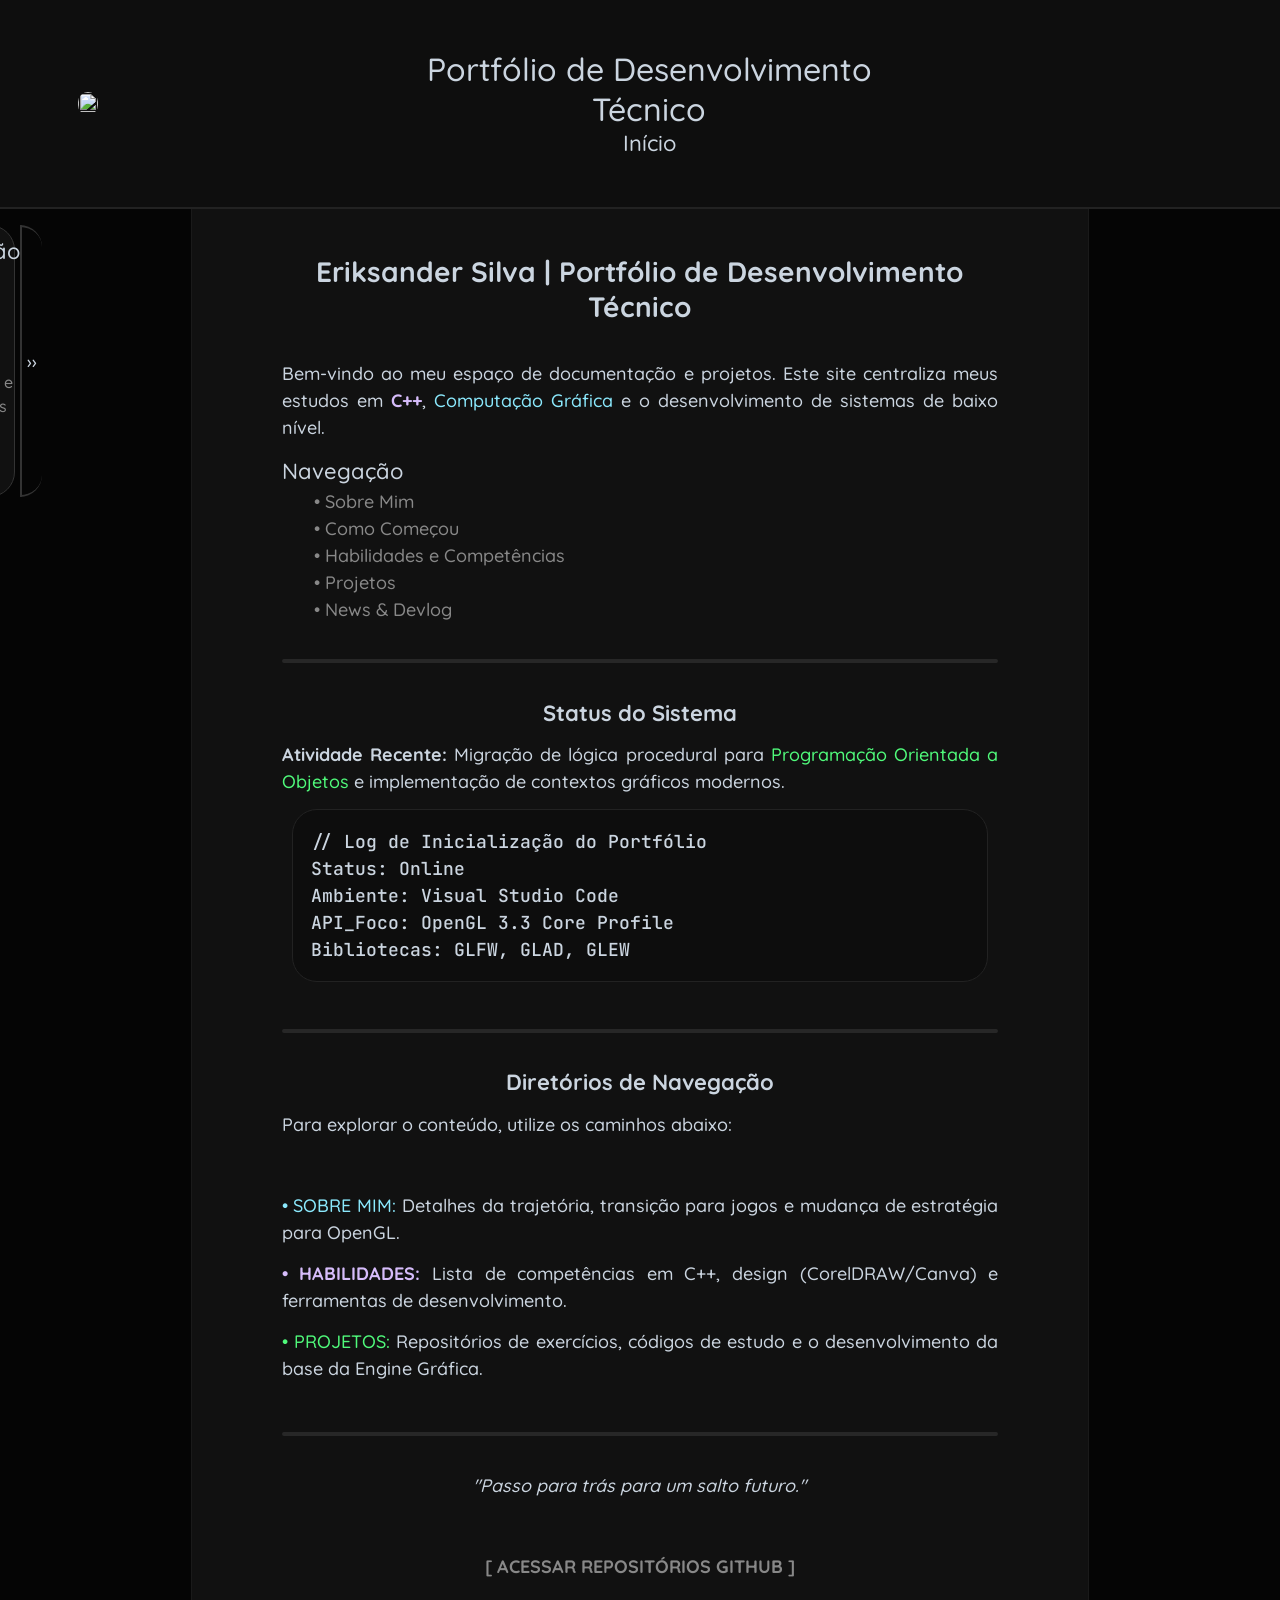
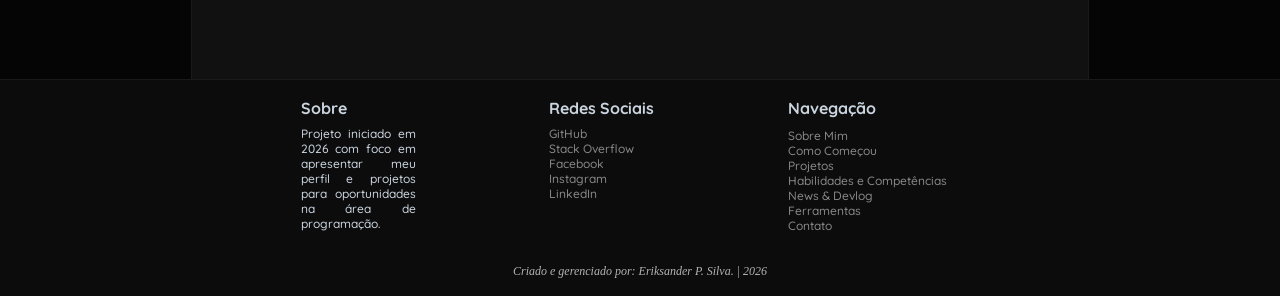
==== commit a8f757cc: "Improved pages system in News and updated mobile port" ====
--- a/index.html
+++ b/index.html
@@ -11,6 +11,7 @@
 		<link rel="stylesheet" href="style/c-format.css">
 		<link rel="stylesheet" href="style/footer.css">
 		<link rel="stylesheet" href="style/media.css">
+		<link rel="stylesheet" href="https://cdn.jsdelivr.net/npm/bootstrap-icons@1.8.1/font/bootstrap-icons.css">
 		<link rel="shortcut icon" href="https://avatars.githubusercontent.com/u/258270517?s=400&u=86ec24cb3adc86ccbdcbde97da5247bf1eaf7e98&v=4" />
 		
 	</head>
@@ -34,6 +35,45 @@
 				</div>
 			</div>
 		</header>
+
+		<div class="mobile-index">
+			<div class="m-index">
+				<div class="m-index-box">
+					<button class="m-button">
+						<a href="pages/aboutme.html" class="bi bi-person-circle"></a>
+					</button>
+
+					<!--bi bi-house - casa-->
+
+					<button class="m-button">
+						<a href="pages/begin.html" class="bi bi-book"></a>
+					</button>
+
+					<button class="m-button">
+						<a href="pages/projects.html" class="bi bi-code-slash"></a>
+					</button>
+
+					<button class="m-button">
+						<a href="pages/skills.html" class="bi bi-stars"></a>
+					</button>
+
+					<button class="m-button">
+						<a href="pages/news.html" class="bi bi-newspaper"></a>
+					</button>
+
+					 <button class="m-button">
+						<a href="../pages/contact.html" class="bi bi-envelope"></a>
+					</button>
+
+                    <button class="m-button">
+						<a href="../pages/setup.html" class="bi bi-gear-wide-connected"></a>
+					</button>
+				</div>
+			</div>
+			<div class="m-popup">
+				▼
+			</div>
+		</div>
 		
 		<main>
 			<div class="sidebar">
@@ -70,6 +110,7 @@
 						&emsp; &emsp;<a href="pages/aboutme.html" class="c-paragraph2"> • Sobre Mim</a> <br>
 						&emsp; &emsp;<a href="pages/begin.html" class="c-paragraph2"> • Como Começou </a><br>
 						&emsp; &emsp;<a href="pages/skills.html" class="c-paragraph2"> • Habilidades e Competências </a><br>
+						&emsp; &emsp;<a href="pages/projects.html" class="c-paragraph2"> • Projetos </a> <br>
 						&emsp; &emsp;<a href="pages/news.html" class="c-paragraph2"> • News & Devlog</a> <br>
 					</div>
 
@@ -139,7 +180,7 @@
 					e projetos para oportunidades na área de programação.
 			    </div>
 			    
-			    <div> </div>
+			    <div> </div><br> <br>
 			    
 			    <div class="social-media">
 					<span class="c-footer-title"> Redes Sociais</span>
@@ -150,7 +191,7 @@
 			        <a href=""> LinkedIn</a>
 			    </div>
 
-				<div> </div>
+				<div> </div> <br> <br>
 			    
 			    <div class="index">
 					<span class="c-footer-title"> Navegação</span>
@@ -159,6 +200,8 @@
 			        <a href="pages/projects.html"> Projetos </a>
 			        <a href="pages/skills.html"> Habilidades e Competências</a>
 					<a href="pages/news.html"> News & Devlog</a>
+					<a href="../pages/setup.html"> Ferramentas</a>
+                    <a href="../pages/contact.html"> Contato</a>
 			    </div>
 			</div>
 			
--- a/style/global.css
+++ b/style/global.css
@@ -27,4 +27,5 @@
 	width: auto;
 
 	overflow-x: hidden;
+	overflow-wrap: break-word;
 }
--- a/style/header.css
+++ b/style/header.css
@@ -17,6 +17,8 @@
 	height: 23vh;
 	background-color: #0e0e0e; 
     border-bottom: 2px solid #222;
+
+	z-index: 1000;
 }
 	.box-header {
 		display: inline-flex;
@@ -71,4 +73,93 @@
 		.space {
 			width: 30%;
 			height: 100%;
+		}
+
+	.mobile-index {
+		transition: all 0.5s ease;
+
+		z-index: 999;
+		position: fixed;
+		top: -27.25%;
+		left: 0%;
+
+		display: grid;
+		justify-content: center;  
+		align-items: start;
+
+		width: 10vw;
+		height: 40vh;
+		background-color: #111; 
+    	border: 1px solid #333;
+		
+		border-bottom-left-radius: 25px;
+		border-bottom-right-radius: 25px;
+
+		margin: 0;
+	}
+
+	.mobile-index:hover {
+		transform: translateY(85%);
+	}
+
+		.m-index {
+			display: grid;
+            justify-content: center;
+            align-items: end;
+			
+            height: 125%;
+            width: 100%;
+
+			padding-top: 12.5%;
+			padding-bottom: 5.5%;
+
+			border: 1px solid red;
+		}
+
+		.m-index-box {
+			display: grid;
+            justify-content: space-around;
+            align-content: space-between;
+        
+            text-align: left;
+			height: 90%;
+
+			font-size: 16px;
+			line-height: 1.5;
+		}
+
+		.m-popup {
+			display: flex;
+			justify-content: center;  
+			align-items: center;
+
+			margin-top: auto;
+			font-size: 12px;
+
+			width: 10vw;
+			max-width: 10vw;
+			min-width: 10vw;
+			height: 3.0vh;
+
+			background-color: rgba(0,0,0,0);
+			border-top: 2px solid #333;
+			border-left: 2px solid #333;
+			border-bottom: 2px solid #333;
+			color: #cbd5e0;
+
+			border-bottom-left-radius: 25px;
+			border-bottom-right-radius: 25px;
+		}
+
+		.m-button {
+			width: 100%;
+			height: 110%;
+			
+			text-align: center;
+			font-size: 18px;
+			border-radius: 12px;
+
+			border: 0px solid #333;
+			background-color: rgba(0,0,0,0);
+			color: white;
 		}
--- a/style/main.css
+++ b/style/main.css
@@ -14,14 +14,92 @@
 	align-items: space-between;
 
 	width: 100vw;
-	height: auto;
+	min-height: 120vh;
 	background-color: #050505;
 }
+	.sidebar-pages {
+		transition: all 0.5s ease;
+
+		position: fixed;
+		top: 57.5%;
+		left: -19%;
+
+		display: flex;
+		justify-content: space-between;  
+		align-items: center;
+
+		width: 20vw;
+		height: 16vh;
+		background-color: #111; 
+    	border: 1px solid #333;
+		
+		border-top-right-radius: 25px;
+		border-bottom-right-radius: 25px;
+
+		margin: 0;
+	}
+
+	.sidebar-pages:hover {
+		transform: translateX(45%);
+
+		position: fixed;
+	}
+
+		.hide {
+			display: none;
+		}
+
+		.button-icon {
+			width: 20%;
+
+			height: 110%;
+
+			border-radius: 12px;
+			color: #cbd5e0;
+			background-color: #050505;
+
+			border: 1px solid rgb(53, 53, 53);
+
+			transition: color 0.3s ease;
+		}
+
+		.button-icon:hover {
+			color: #000000;
+			background-color: #ffffff;
+    		box-shadow: 0 0 10px rgba(4, 238, 255, 0.7);
+		}
+
+		
+		.s-pages-box {
+			display: flow;
+			justify-content: space-around;
+			align-items: start;
+		
+			max-height: 90%;
+
+			text-align: left;
+			font-size: 16px;
+			line-height: 1.5;
+		}
+
+		.s-pages {
+			display: flex;
+            justify-content: space-between;
+            align-items:start;
+
+            height: 100%;
+            width: auto;
+
+			margin-left: 55%;
+			padding-top: 12.5%;
+			padding-bottom: 5.5%;
+		}
+
 	.sidebar {
 		transition: all 0.5s ease;
 
 		position: fixed;
-		top: 30%;
+		top: 25%;
 		left: -19%;
 
 		display: flex;
@@ -105,8 +183,8 @@
 
 	.corpo {
 		display: grid;
-		justify-content: center;  
-		align-items: center;
+		  
+		align-items: start;
 
 		width: 70vw;
 		height: auto;
@@ -121,10 +199,11 @@
 			display: grid;
 			align-items: space-around;
 
-			width: 80%;
 			min-width: 80%;
 			max-width: 80%;
-			height: auto;
+			width: 90%;
+			min-height: 80vh;
+			height: 90%;
 			background-color: rgba(0, 0, 0, 0);
 
 			margin: auto;
--- a/style/c-format.css
+++ b/style/c-format.css
@@ -179,6 +179,13 @@
     margin-bottom: 0%;
 }
 
+
+    .c-image-ex-small {
+        max-width: 20%;
+        max-height: 20%;
+
+        border-radius: 25px;
+    }
     .c-image-small {
         max-width: 60%;
         max-height: 60%;
@@ -240,6 +247,7 @@
 }
 
 a {
+    text-decoration: none;
     color: #888;
     transition: color 0.3s ease;
 }
--- a/style/media.css
+++ b/style/media.css
@@ -8,15 +8,40 @@
 
 //////////////////////////////////////////////////////////////////////////////////////////////////////*/
 
+@media (min-width: 1080px) {
+    .mobile-index {
+        display: none;
+    }
+}
+
 @media (max-width: 768px) {
 
+    body {
+        width: 100vw;
+    }
+
     header {
-        height: auto;
+        position:fixed;
+        align-items: start;
+
+        height: 5vh;
         padding: 20px 0;
+        z-index: 1000;
+    }
+
+    .mobile-index {
+        z-index: 999;
+    }
+
+    main {
+        padding-top: 8vh;
     }
 
     .title {
-        font-size: 22px;
+        font-size: 18px;
+    }
+    .subtitle {
+        font-size: 14px;
     }
 
     .logo {
@@ -28,6 +53,10 @@
         display:none;
     }
 
+    .sidebar-pages {
+        display:none;
+    }
+
     .corpo {
         width: 95vw;
         max-width: 95vw;
@@ -36,63 +65,94 @@
     }
 
     .corpo-text {
-        width: 90%;
         max-width: 90%;
         margin-top: 10%;
         margin-bottom: 10%;
     }
 
     .c-title {
-        font-size: 22px;
+        max-width: 100vw;
+
+        font-size: 20px;
         text-align: center;
     }
 
     .c-subtitle {
-        font-size: 18px;
+        max-width: 100vw;
+
+        font-size: 16px;
     }
 
     .c-paragraph {
-        font-size: 16px;
+        max-width: 100vw;
+
+        font-size: 14px;
+        line-height: 1.6;
+        text-align: justify;
+    }
+
+    .c-paragraph2 {
+        max-width: 100vw;
+
+        font-size: 14px;
+        line-height: 1.6;
+        text-align: justify;
+    }
+
+    .c-timeline-box {
+        max-width: 100vw;
+
+        font-size: 14px;
         line-height: 1.6;
         text-align: left;
     }
 
+
     .c-lateral-subtitle {
-        font-size: 18px;
+        max-width: 100vw;
+
+        font-size: 16px;
     }
 
     .c-box, .c-box-code {
+        max-width: 80vw;
+
+        font-size: 14px;
+
         margin-left: 0;
         margin-right: 0;
         padding: 4%;
     }
 
     .c-image {
-        max-width: 100%;
+        max-width: 100vw;
     }
 
     footer {
-        height: 65vh;
+        height: 55vh;
         padding: 20px 0;
     }
 
     .footer-box {
-        display: grid;
+        display: flow;
         justify-content: left;
         align-items: left;
         text-align: left;
         gap: 25px;
 
-        
+        max-width: 50vw;
     }
 
     .info, .social-media, .index {
+        display: grid;
+        justify-content: left;
+        justify-items: left;
+
         width: 100%;
-	
     }
 
     .info {
-        text-align: left;
+        text-align: justify;
     }
 
     .social-media a,
@@ -102,7 +162,7 @@
     }
 
     .credits {
-        margin-top: 20%;
+        margin-top: 30%;
     }
 
 }       
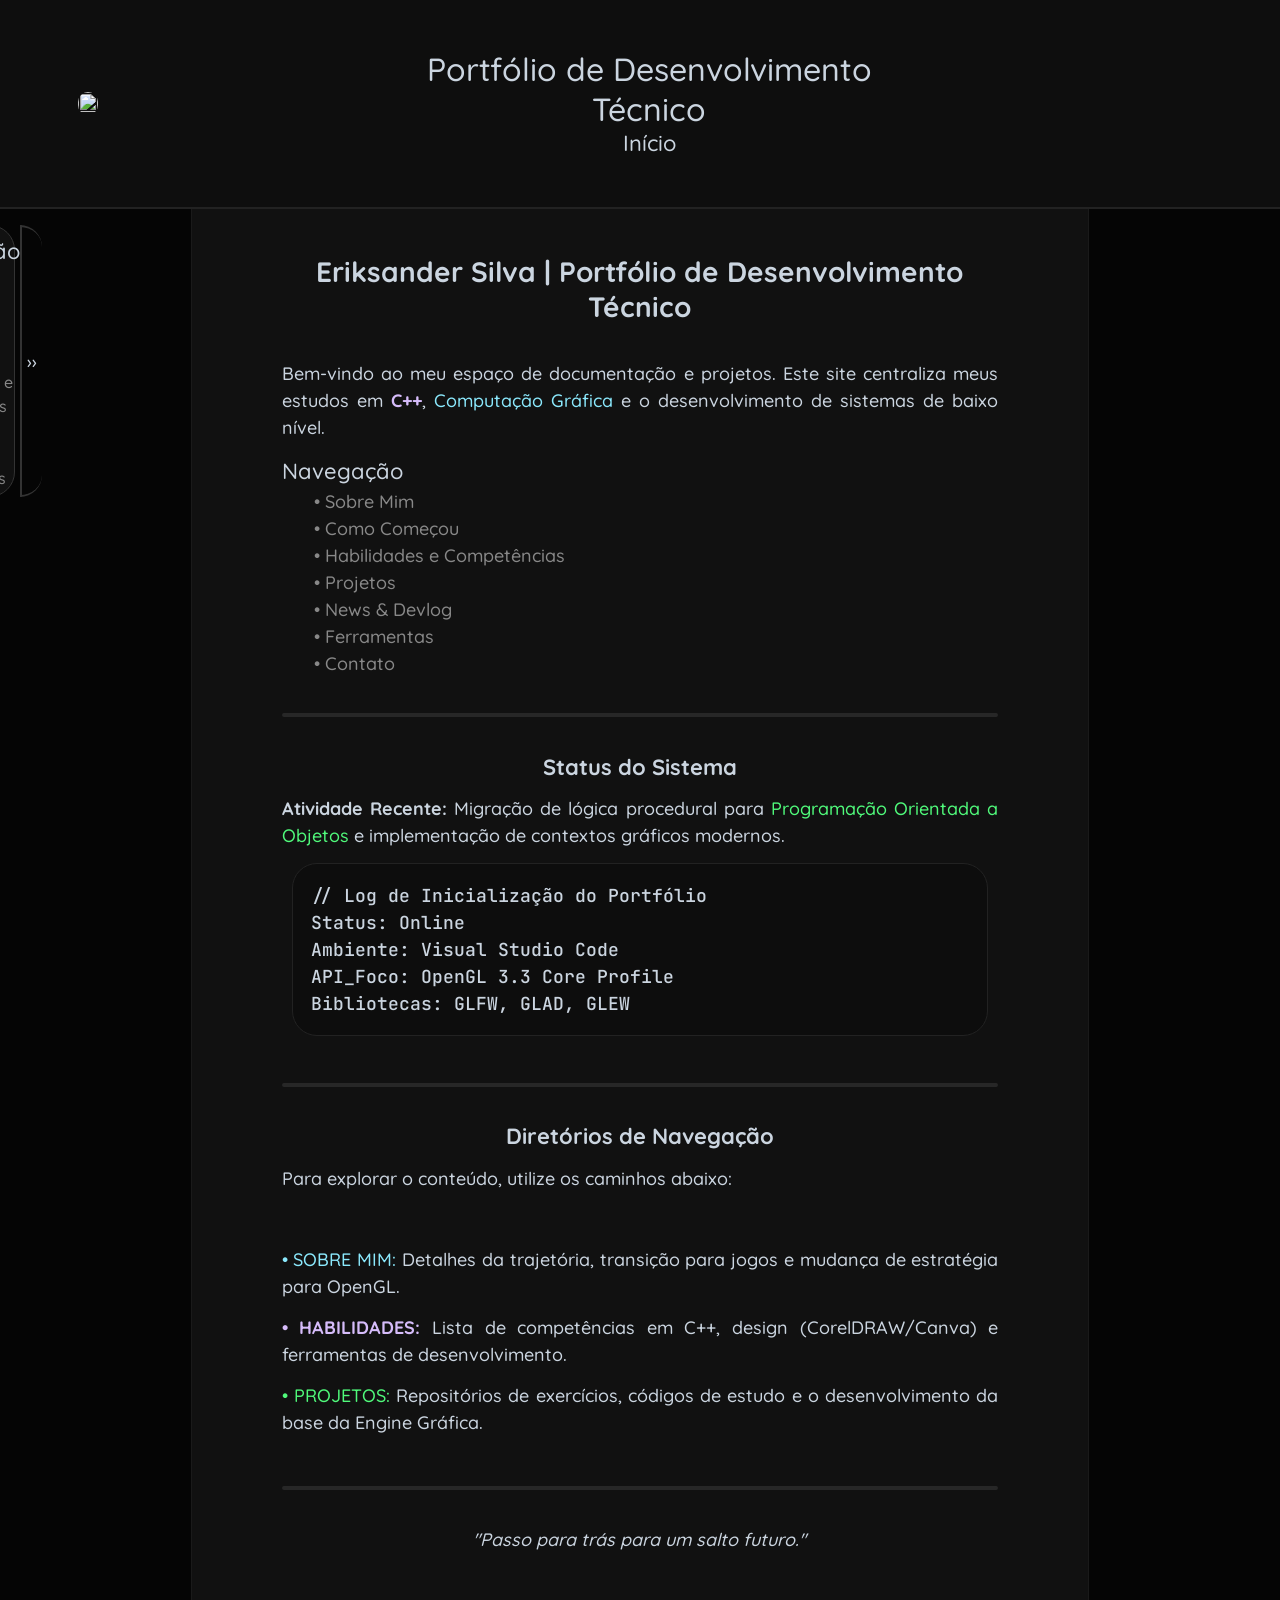
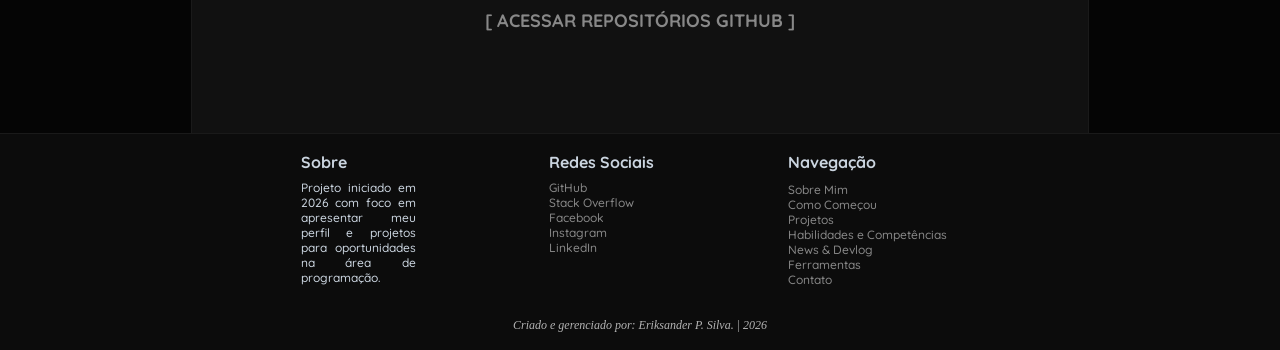
==== commit e954d7dd: "Minor Fixes" ====
--- a/index.html
+++ b/index.html
@@ -85,6 +85,8 @@
 						<a href="pages/projects.html"> • Projetos </a>
 						<a href="pages/skills.html"> • Habilidades e Competências</a>
 						<a href="pages/news.html"> • News & Devlog</a>
+						<a href="../pages/setup.html"> • Ferramentas</a>
+						<a href="../pages/contact.html"> • Contato</a>
 					</div>
 				</div>
 				<div class="s-popup">
@@ -112,6 +114,8 @@
 						&emsp; &emsp;<a href="pages/skills.html" class="c-paragraph2"> • Habilidades e Competências </a><br>
 						&emsp; &emsp;<a href="pages/projects.html" class="c-paragraph2"> • Projetos </a> <br>
 						&emsp; &emsp;<a href="pages/news.html" class="c-paragraph2"> • News & Devlog</a> <br>
+						&emsp; &emsp;<a href="pages/setup.html" class="c-paragraph2"> • Ferramentas </a> <br>
+						&emsp; &emsp;<a href="pages/contact.html" class="c-paragraph2"> • Contato</a> <br>
 					</div>
 
 					<div class="c-line"></div>
--- a/style/main.css
+++ b/style/main.css
@@ -51,8 +51,8 @@
 
 		.button-icon {
 			width: 20%;
-
 			height: 110%;
+			font-size: 12px;
 
 			border-radius: 12px;
 			color: #cbd5e0;
